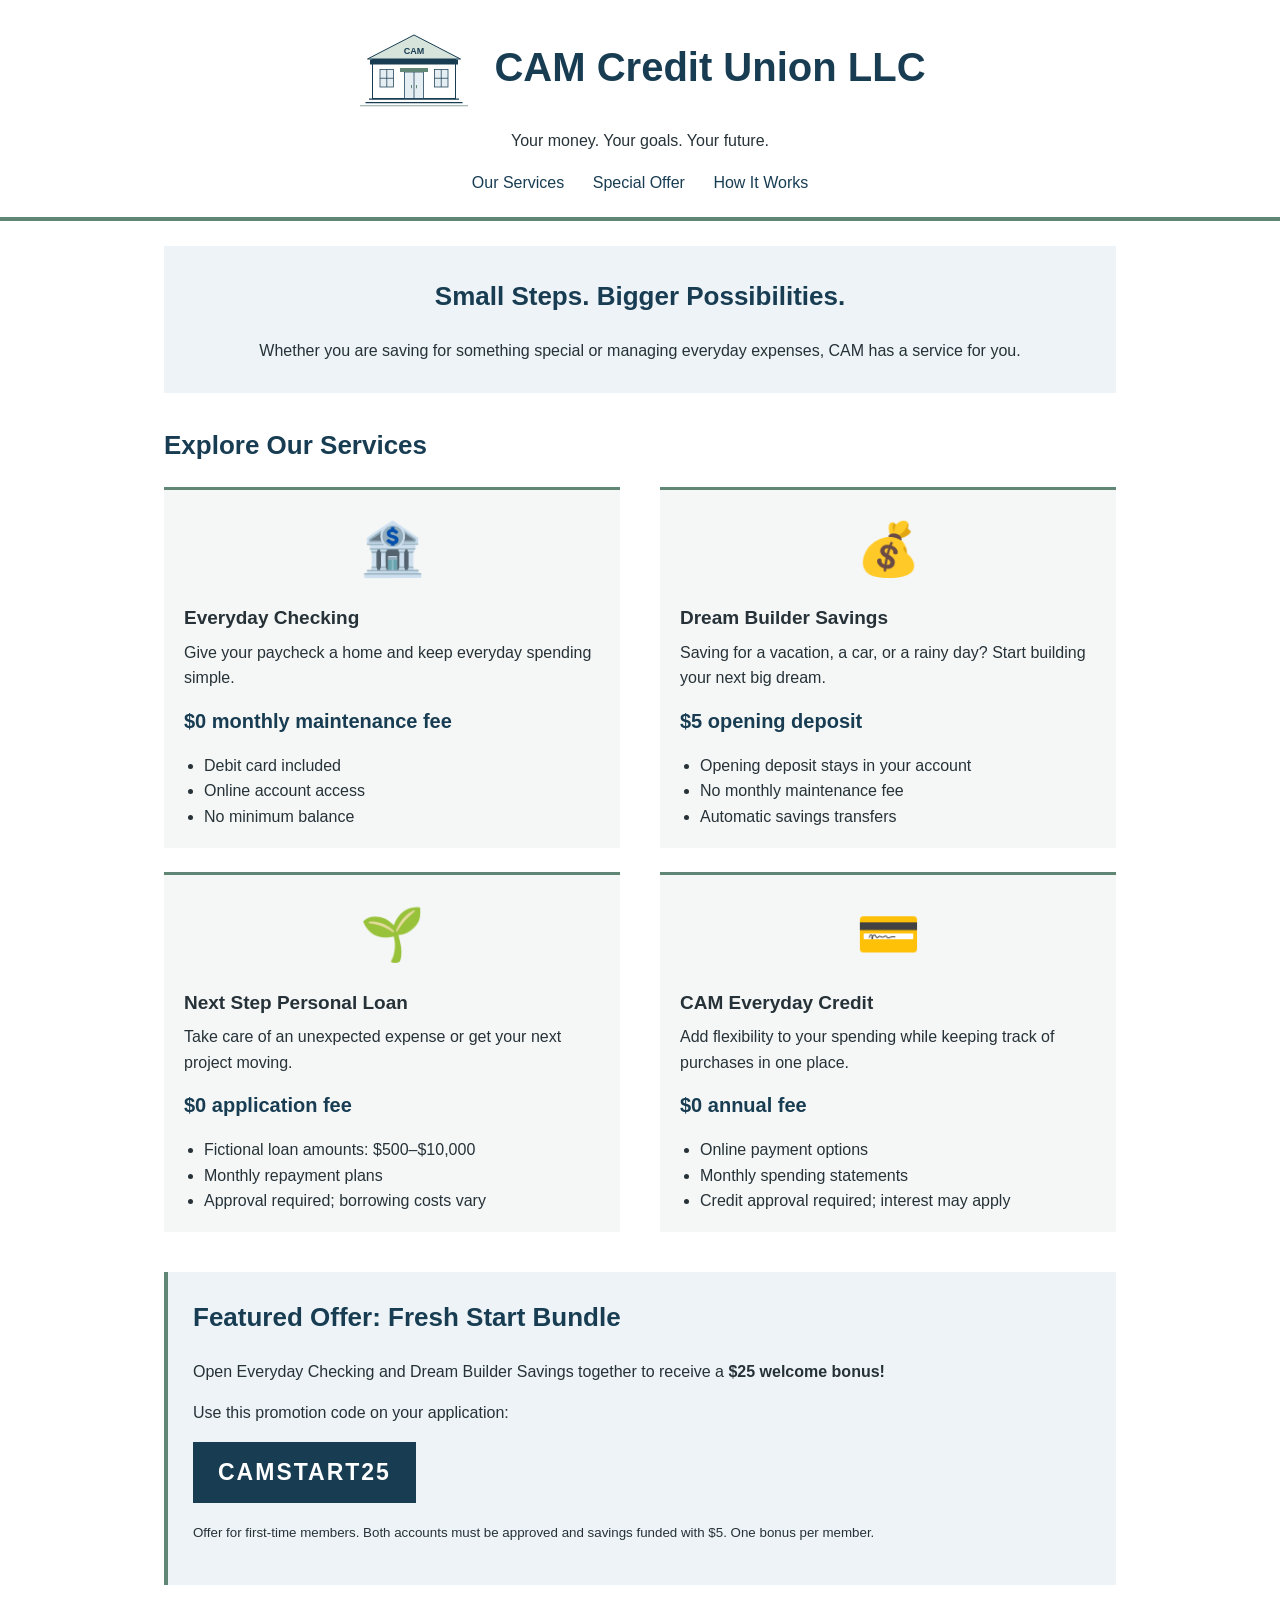
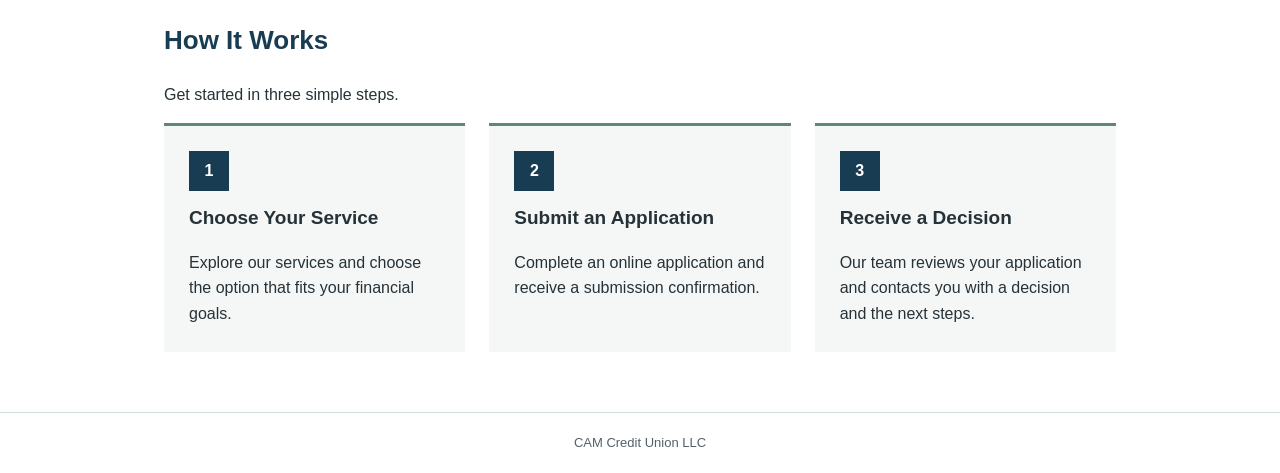
==== page2.html @ d5539a73 "Add files via upload" ====
<!DOCTYPE html>
<html lang="en">
<head>
  <meta charset="UTF-8">
  <meta name="viewport" content="width=device-width, initial-scale=1.0">
  <title>Our Services | CAM Credit Union</title>

  <style>
    * {
      box-sizing: border-box;
    }

    body {
      margin: 0;
      font-family: Arial, Helvetica, sans-serif;
      line-height: 1.6;
      color: #263238;
      background-color: #ffffff;
    }

    .container {
      max-width: 1000px;
      margin: 0 auto;
      padding: 0 24px;
    }

    header {
      padding: 22px 24px;
      border-bottom: 4px solid #608675;
      text-align: center;
    }

    .header-brand {
      display: flex;
      align-items: center;
      justify-content: center;
      flex-wrap: wrap;
      gap: 12px 20px;
    }

    .header-brand .header-logo {
      width: 120px;
      height: auto;
      margin: 0;
      flex: 0 0 auto;
    }

    .header-brand h1 {
      margin: 0;
    }

    .brand {
      display: flex;
      align-items: center;
      gap: 14px;
    }

    .logo {
      padding: 9px 12px;
      background-color: #183d53;
      color: #ffffff;
      font-size: 24px;
      font-weight: bold;
    }

    .company-name {
      margin: 0;
      font-size: 20px;
      font-weight: bold;
    }

    nav {
      margin-top: 15px;
    }

    nav a {
      display: inline-block;
      color: #183d53;
      margin: 0 12px;
      text-decoration: none;
    }

    nav a:hover {
      text-decoration: underline;
    }

    main {
      max-width: 1000px;
      margin: 0 auto;
      padding: 25px 24px;
      background-color: #ffffff;
    }

    .hero {
      padding: 40px 0;
      background-color: #edf3f6;
    }

    .hero-layout {
      display: grid;
      grid-template-columns: 3fr 2fr;
      align-items: center;
      gap: 36px;
    }

    img {
      display: block;
      width: 100%;
      max-width: 360px;
      height: auto;
      margin: 0 auto;
    }

    h1 {
      max-width: 680px;
      margin: 0 auto 18px;
      color: #183d53;
      font-size: 40px;
      line-height: 1.2;
    }

    .hero p {
      max-width: 740px;
      margin: 0;
      font-size: 18px;
    }

    .intro {
      padding: 30px 24px;
      margin-bottom: 32px;
      background-color: #edf3f6;
      text-align: center;
    }

    .intro p {
      margin-bottom: 0;
    }

    section.content {
      padding: 32px 0;
    }

    h2 {
      margin: 0 0 20px;
      color: #183d53;
      font-size: 26px;
    }

    .services {
      display: grid;
      grid-template-columns: repeat(2, 1fr);
      gap: 24px 40px;
    }

    h3 {
      margin: 0 0 6px;
      font-size: 19px;
    }

    .services article {
      padding: 18px 20px;
      border-top: 3px solid #608675;
      background-color: #f5f7f6;
    }

    .services p {
      margin: 0;
    }

    .illustration {
      font-size: 52px;
      margin-bottom: 12px;
      text-align: center;
    }

    .card-content {
      padding: 0;
    }

    .services .price {
      margin-top: 14px;
      color: #183d53;
      font-size: 20px;
      font-weight: bold;
    }

    .services ul {
      padding-left: 20px;
      margin-bottom: 0;
    }

    .about {
      border-top: 1px solid #d5dce0;
    }

    .about p {
      max-width: 820px;
      margin: 0 0 14px;
    }

    .promo {
      background-color: #edf3f6;
      border-left: 4px solid #608675;
      padding: 25px;
      margin-top: 40px;
    }

    .promo h2 {
      color: #183d53;
    }

    .promo-code {
      display: inline-block;
      background-color: #183d53;
      color: #ffffff;
      padding: 12px 25px;
      font-size: 23px;
      font-weight: bold;
      letter-spacing: 2px;
    }

    .process {
      padding: 35px 0;
    }

    .steps {
      display: grid;
      grid-template-columns: repeat(3, 1fr);
      gap: 24px;
      list-style: none;
      padding: 0;
      margin-bottom: 0;
    }

    .step {
      background-color: #f5f7f6;
      border-top: 3px solid #608675;
      padding: 25px;
    }

    .step-number {
      display: inline-block;
      background-color: #183d53;
      color: #ffffff;
      width: 40px;
      height: 40px;
      margin-bottom: 12px;
      line-height: 40px;
      text-align: center;
      font-weight: bold;
    }

    .step p {
      margin-bottom: 0;
    }

    footer {
      padding: 20px 24px;
      border-top: 1px solid #d5dce0;
      color: #52616a;
      font-size: 13px;
      text-align: center;
    }

    footer p {
      margin: 0;
    }

    @media (max-width: 600px) {
      .company-name {
        font-size: 17px;
      }

      .hero {
        padding: 32px 0;
      }

      h1 {
        font-size: 32px;
      }

      .hero p {
        font-size: 16px;
      }

      .hero-layout {
        grid-template-columns: 1fr;
        gap: 24px;
      }

      img {
        max-width: 280px;
      }

      .services,
      .steps {
        grid-template-columns: 1fr;
      }
    }
  </style>
</head>

<body>

  <!-- Business name and navigation -->
  <header>
    <div class="header-brand">
      <img class="header-logo" src="[data-uri]" alt="CAM Credit Union building logo" width="120" height="90">
      <h1>CAM Credit Union LLC</h1>
    </div>
    <p>Your money. Your goals. Your future.</p>

    <nav aria-label="Page navigation">
      <a href="#services">Our Services</a>
      <a href="#promotion">Special Offer</a>
      <a href="#process">How It Works</a>
    </nav>
  </header>

  <main>

    <!-- Introduction -->
    <section class="intro">
      <h2>Small Steps. Bigger Possibilities.</h2>
      <p>
        Whether you are saving for something special or managing
        everyday expenses, CAM has a service for you.
      </p>
    </section>

    <!-- Catalog of four fictional services -->
    <section id="services">
      <h2>Explore Our Services</h2>

      <div class="services">

        <article class="card">
          <div class="illustration">
            <span role="img" aria-label="Bank">🏦</span>
          </div>

          <div class="card-content">
            <h3>Everyday Checking</h3>
            <p>
              Give your paycheck a home and keep everyday
              spending simple.
            </p>

            <p class="price">$0 monthly maintenance fee</p>

            <ul>
              <li>Debit card included</li>
              <li>Online account access</li>
              <li>No minimum balance</li>
            </ul>
          </div>
        </article>

        <article class="card">
          <div class="illustration">
            <span role="img" aria-label="Money bag">💰</span>
          </div>

          <div class="card-content">
            <h3>Dream Builder Savings</h3>
            <p>
              Saving for a vacation, a car, or a rainy day?
              Start building your next big dream.
            </p>

            <p class="price">$5 opening deposit</p>

            <ul>
              <li>Opening deposit stays in your account</li>
              <li>No monthly maintenance fee</li>
              <li>Automatic savings transfers</li>
            </ul>
          </div>
        </article>

        <article class="card">
          <div class="illustration">
            <span role="img" aria-label="Growing plant">🌱</span>
          </div>

          <div class="card-content">
            <h3>Next Step Personal Loan</h3>
            <p>
              Take care of an unexpected expense or get
              your next project moving.
            </p>

            <p class="price">$0 application fee</p>

            <ul>
              <li>Fictional loan amounts: $500–$10,000</li>
              <li>Monthly repayment plans</li>
              <li>Approval required; borrowing costs vary</li>
            </ul>
          </div>
        </article>

        <article class="card">
          <div class="illustration">
            <span role="img" aria-label="Credit card">💳</span>
          </div>

          <div class="card-content">
            <h3>CAM Everyday Credit</h3>
            <p>
              Add flexibility to your spending while
              keeping track of purchases in one place.
            </p>

            <p class="price">$0 annual fee</p>

            <ul>
              <li>Online payment options</li>
              <li>Monthly spending statements</li>
              <li>Credit approval required; interest may apply</li>
            </ul>
          </div>
        </article>

      </div>
    </section>

    <!-- Featured promotion -->
    <section id="promotion" class="promo">
      <h2>Featured Offer: Fresh Start Bundle</h2>

      <p>
        Open Everyday Checking and Dream Builder Savings
        together to receive a
        <strong>$25 welcome bonus!</strong>
      </p>

      <p>Use this promotion code on your application:</p>

      <div class="promo-code">CAMSTART25</div>

      <p>
        <small>
          Offer for first-time members. Both accounts must
          be approved and savings funded with $5. One bonus per member.
        </small>
      </p>
    </section>

    <!-- Three-step process -->
    <section id="process" class="process">
      <h2>How It Works</h2>
      <p>Get started in three simple steps.</p>

      <ol class="steps">

        <li class="step">
          <span class="step-number" aria-hidden="true">1</span>
          <h3>Choose Your Service</h3>
          <p>
            Explore our services and choose the option
            that fits your financial goals.
          </p>
        </li>

        <li class="step">
          <span class="step-number" aria-hidden="true">2</span>
          <h3>Submit an Application</h3>
          <p>
            Complete an online
            application and receive a submission confirmation.
          </p>
        </li>

        <li class="step">
          <span class="step-number" aria-hidden="true">3</span>
          <h3>Receive a Decision</h3>
          <p>
            Our team reviews your application and contacts
            you with a decision and the next steps.
          </p>
        </li>

      </ol>
    </section>

  </main>

  <footer>
    <p>CAM Credit Union LLC</p>
  </footer>

</body>
</html>
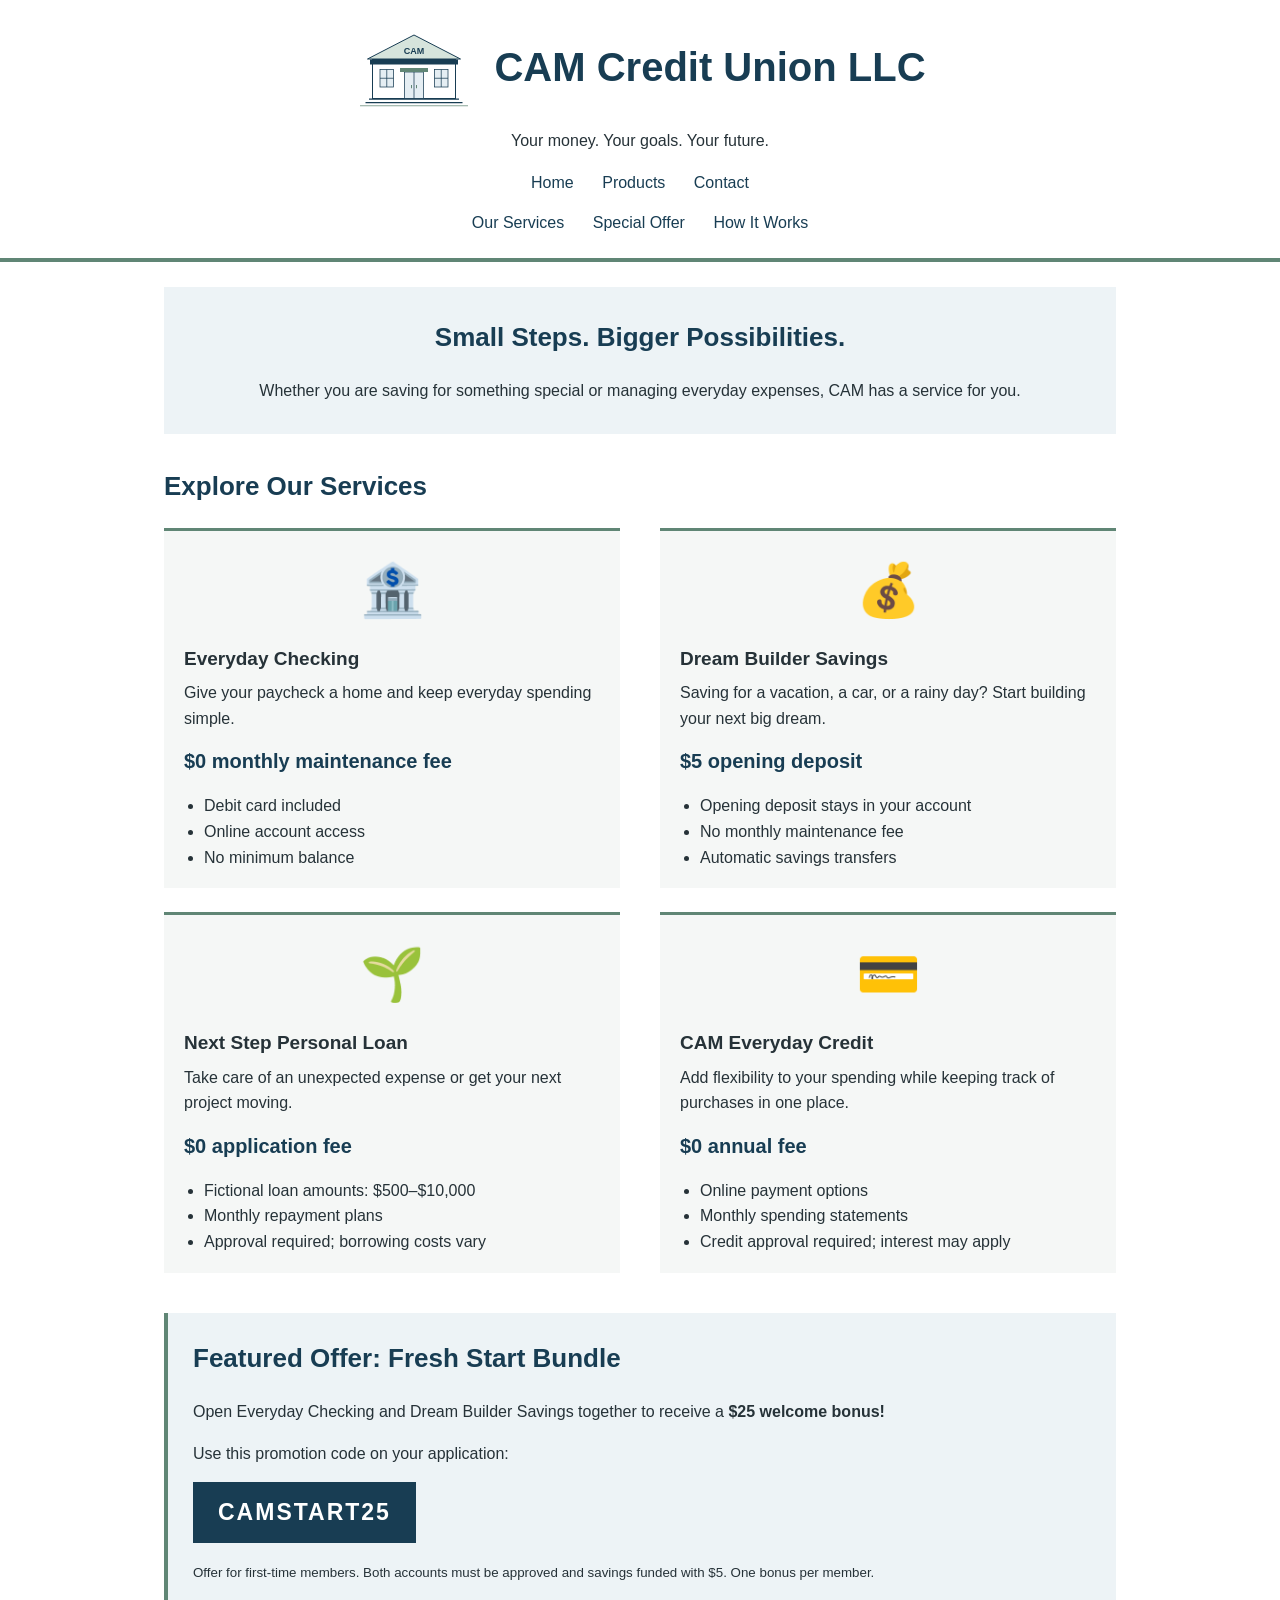
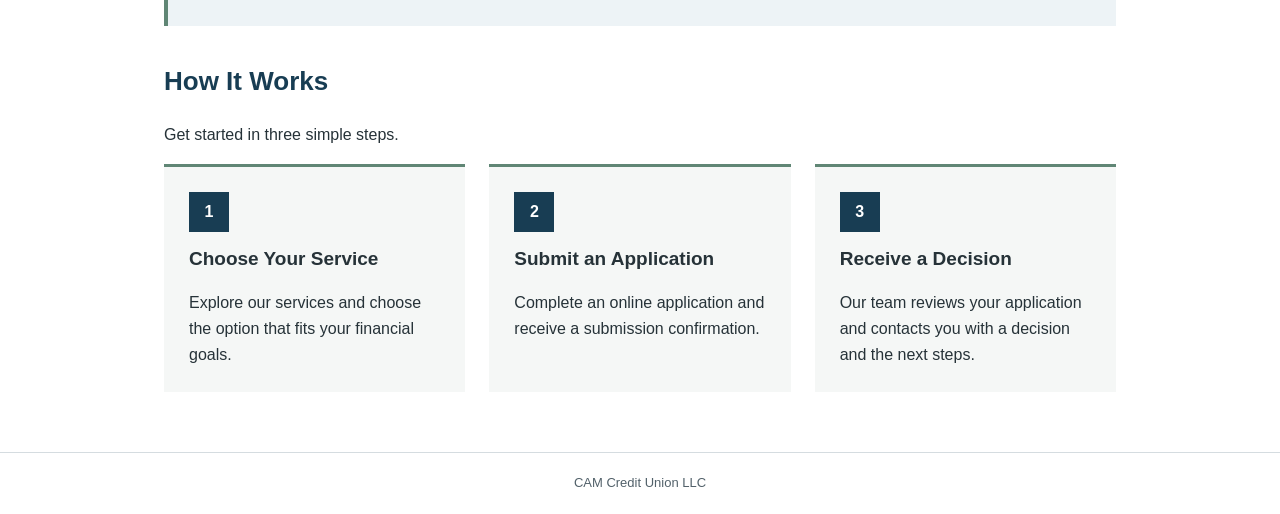
==== commit 5c4c649a: "Refactor HTML structure and navigation links" ====
--- a/page2.html
+++ b/page2.html
@@ -310,6 +310,12 @@
     </div>
     <p>Your money. Your goals. Your future.</p>
 
+    <nav aria-label="Main navigation">
+      <a href="index.html">Home</a>
+      <a href="page2.html" aria-current="page">Products</a>
+      <a href="page3.html">Contact</a>
+    </nav>
+
     <nav aria-label="Page navigation">
       <a href="#services">Our Services</a>
       <a href="#promotion">Special Offer</a>
@@ -491,4 +497,4 @@
   </footer>
 
 </body>
-</html>+</html>
